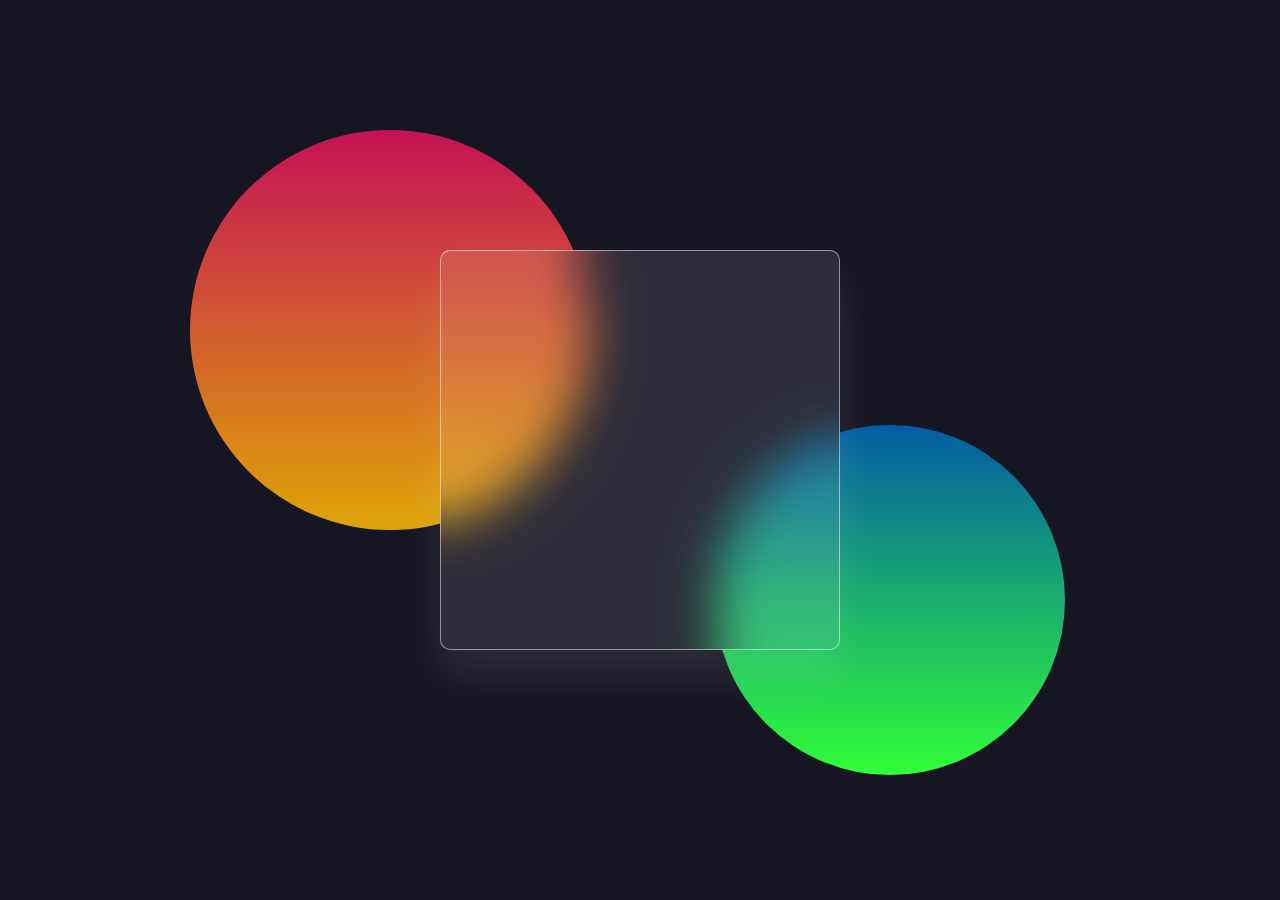
==== index.html @ f187b1ce "First commit of index and style pages" ====
<!DOCTYPE html>
<html>
    <head>
        <meta charset="UTF-8">
        <title>MY CALENDAR 2021</title>
        <link rel="stylesheet" href="style.css">
    </head>

    <body>
        <section>
            <div class="Calendar">
                <div class="container">
                    <div id="Cal"></div> 
              </div>
            </div>
        </section>
    </body>
</html>
---- style.css ----
*
{
    margin: 0;
    padding: 0;
    box-sizing: border-box;
    font-family: 'Popppins',sans-serif;
}

section
{
    position: relative;
    display: flex;
    justify-content: center;
    align-items: center;
    min-height: 100vh;
    background-color: #161623;
    overflow: hidden;
}

section::before
{
    content: '';
    position: absolute;
    width: 400px;
    height: 400px;
    background: linear-gradient(#c51256,#dfa507);
    border-radius: 50%;
    transform: translate(-250px,-120px);
}

section::after
{
    content: '';
    position: absolute;
    width: 350px;
    height: 350px;
    background: linear-gradient(#035ba3,#31ff38);
    border-radius: 50%;
    transform: translate(250px,150px);
}

.Calendar
{
    position: relative;
    z-index: 1000;
}

.container
{
    position: relative;
    width: 400px;
    min-height: 400px;
    background: rgba(255, 255,255, 0.1);
    box-shadow:0 25px 45px rgba(255,255,255,0.1);
    border:1px solid rgba(255, 255, 255, 0.5);
    backdrop-filter: blur(25px);
    border-radius: 10px;
    display: flex;
    justify-content: center;
    align-items: center;
}
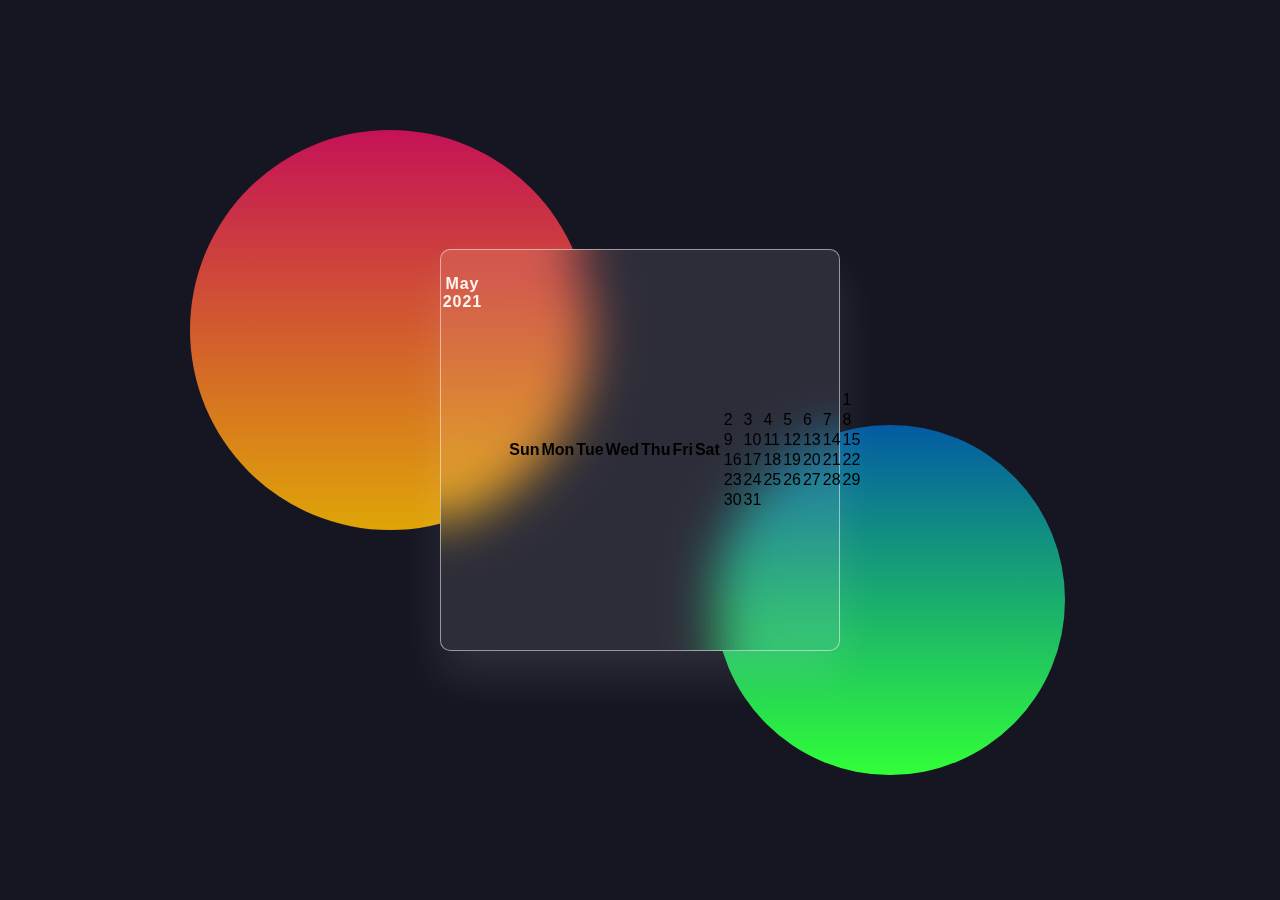
==== commit a6003739: "Updated the Calendar part1" ====
--- a/index.html
+++ b/index.html
@@ -10,7 +10,82 @@
         <section>
             <div class="Calendar">
                 <div class="container">
-                    <div id="Cal"></div> 
+                    <div id="Cal-Month">
+                        <strong>May</strong>
+                        <br />
+                        <strong> 2021</strong>
+                    </div>
+                    <div id="Cal-Week">
+                    <table>
+                        <tr>
+                            <th>Sun</th>
+                            <th>Mon</th>
+                            <th>Tue</th>
+                            <th>Wed</th>
+                            <th>Thu</th>
+                            <th>Fri</th>
+                            <th>Sat</th>
+                        </tr>
+                    </table>
+                </div>
+                <div id="Cal-Date">
+                <table>
+                        <tr>
+                            <td> </td>
+                            <td> </td>
+                            <td> </td>
+                            <td> </td>
+                            <td> </td>
+                            <td> </td>
+                            <td>1</td>
+                        </tr>
+                        <tr>
+                            <td>2</td>
+                            <td>3</td>
+                            <td>4</td>
+                            <td>5</td>
+                            <td>6</td>
+                            <td>7</td>
+                            <td>8</td>
+                        </tr>
+                        <tr>
+                            <td>9</td>
+                            <td>10</td>
+                            <td>11</td>
+                            <td>12</td>
+                            <td>13</td>
+                            <td>14</td>
+                            <td>15</td>
+                        </tr>
+                        <tr>
+                            <td>16</td>
+                            <td>17</td>
+                            <td>18</td>
+                            <td>19</td>
+                            <td>20</td>
+                            <td>21</td>
+                            <td>22</td>
+                        </tr>
+                        <tr>
+                            <td>23</td>
+                            <td>24</td>
+                            <td>25</td>
+                            <td>26</td>
+                            <td>27</td>
+                            <td>28</td>
+                            <td>29</td>
+                        </tr>
+                        <tr>
+                            <td>30</td>
+                            <td>31</td>
+                            <td> </td>
+                            <td> </td>
+                            <td> </td>
+                            <td> </td>
+                            <td> </td>
+                        </tr>
+                    </table>
+                </div>
               </div>
             </div>
         </section>
--- a/style.css
+++ b/style.css
@@ -58,4 +58,16 @@
     display: flex;
     justify-content: center;
     align-items: center;
+}
+
+#Cal-Month
+{
+    text-align: center;
+    margin: auto;
+    width: 400px;
+    height: 400px;
+    padding: 25px;
+    letter-spacing: 1px;
+    color: seashell;
+    
 }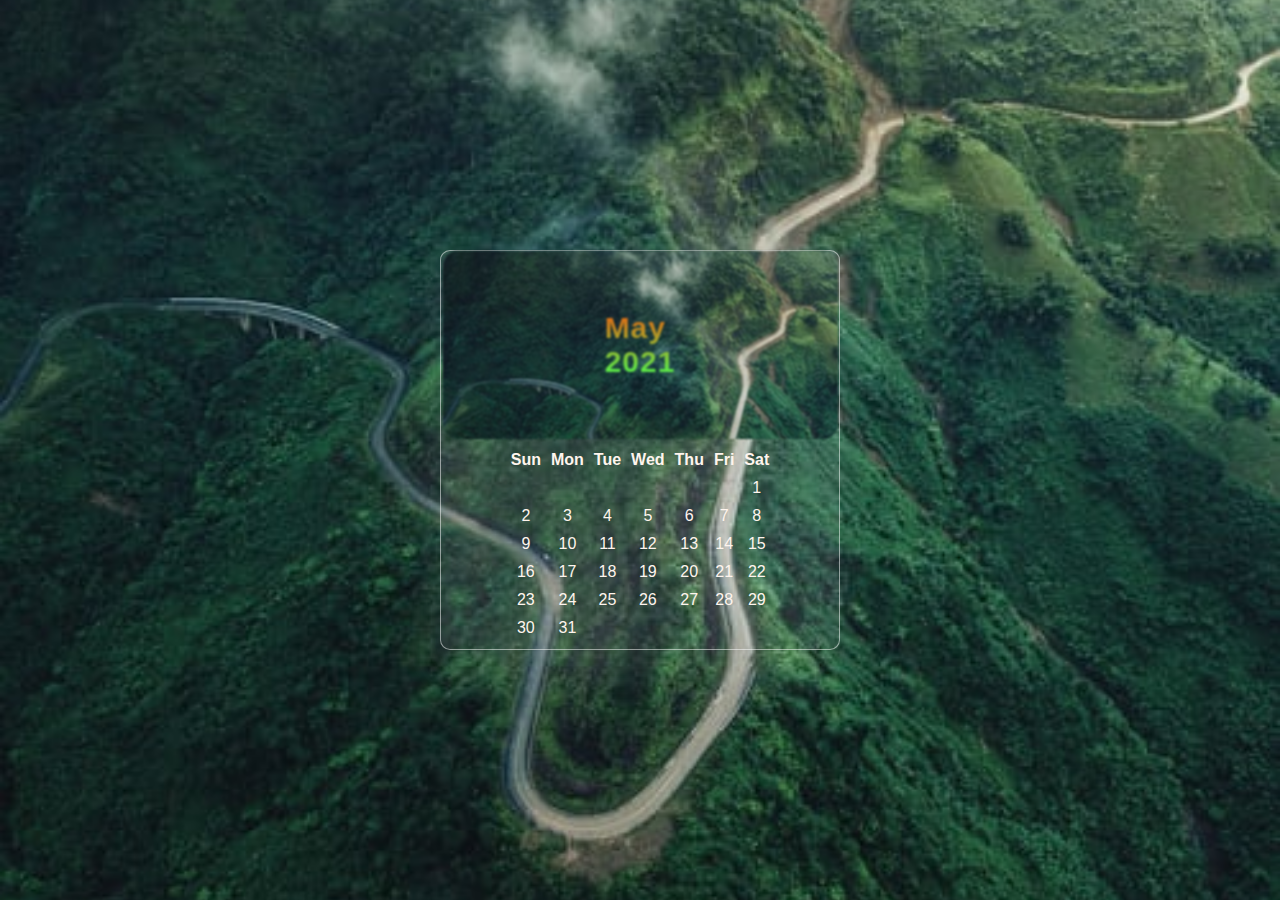
==== commit 990d5425: "HTML CSS calendar changes1" ====
--- a/index.html
+++ b/index.html
@@ -11,11 +11,13 @@
             <div class="Calendar">
                 <div class="container">
                     <div id="Cal-Month">
-                        <strong>May</strong>
+                       <span class="multicolortext">
+                         May
                         <br />
-                        <strong> 2021</strong>
+                        2021
+                    </span>
                     </div>
-                    <div id="Cal-Week">
+                    <div id="Cal-Week_Date">
                     <table>
                         <tr>
                             <th>Sun</th>
@@ -26,10 +28,7 @@
                             <th>Fri</th>
                             <th>Sat</th>
                         </tr>
-                    </table>
-                </div>
-                <div id="Cal-Date">
-                <table>
+                 
                         <tr>
                             <td> </td>
                             <td> </td>
--- a/style.css
+++ b/style.css
@@ -5,6 +5,7 @@
     box-sizing: border-box;
     font-family: 'Popppins',sans-serif;
 }
+
 
 section
 {
@@ -15,28 +16,12 @@
     min-height: 100vh;
     background-color: #161623;
     overflow: hidden;
-}
-
-section::before
-{
-    content: '';
-    position: absolute;
-    width: 400px;
-    height: 400px;
-    background: linear-gradient(#c51256,#dfa507);
-    border-radius: 50%;
-    transform: translate(-250px,-120px);
-}
-
-section::after
-{
-    content: '';
-    position: absolute;
-    width: 350px;
-    height: 350px;
-    background: linear-gradient(#035ba3,#31ff38);
-    border-radius: 50%;
-    transform: translate(250px,150px);
+    background-image: url("photo.png");
+    -webkit-background-size:cover;
+    background-size: cover;
+    background-attachment: fixed;
+    background-repeat: no-repeat;
+    background-position:center center;
 }
 
 .Calendar
@@ -53,21 +38,57 @@
     background: rgba(255, 255,255, 0.1);
     box-shadow:0 25px 45px rgba(255,255,255,0.1);
     border:1px solid rgba(255, 255, 255, 0.5);
-    backdrop-filter: blur(25px);
     border-radius: 10px;
     display: flex;
-    justify-content: center;
+    flex-direction: column;
+    justify-content: stretch;
     align-items: center;
+    
 }
 
 #Cal-Month
 {
+    background-image: url("photo.png");
+    object-fit: cover;
+    filter: blur(1px);
+    border-radius: 15px;
+    backdrop-filter: ;
+    width: 395px;
+    height: 100px;
+    align-items: center;
+    display: flex;
+    justify-content: center;
+    letter-spacing: 1px;
+    flex-grow: 50;
+    font-family: Georgia, 'Times New Roman', Times, serif;
+    font-size: 30px;
+    font-weight: bolder;
+    
+}
+
+#Cal-Week_Date
+{
     text-align: center;
-    margin: auto;
-    width: 400px;
-    height: 400px;
-    padding: 25px;
-    letter-spacing: 1px;
+    margin: 2px;
+    padding: 25px,25px ;
+    justify-content: center;
     color: seashell;
-    
-}+}
+table
+{
+    display: table-cell;
+    border: 1px ;
+    border-collapse: separate;
+    border-spacing:10px ;
+}
+
+.multicolortext
+{
+    background-image:linear-gradient(#ee6110,#4afc50);
+    -webkit-background-clip: text;
+    -moz-background-clip: text;
+    background-clip: text;
+    color: transparent;
+    z-index: 1000;
+}
+
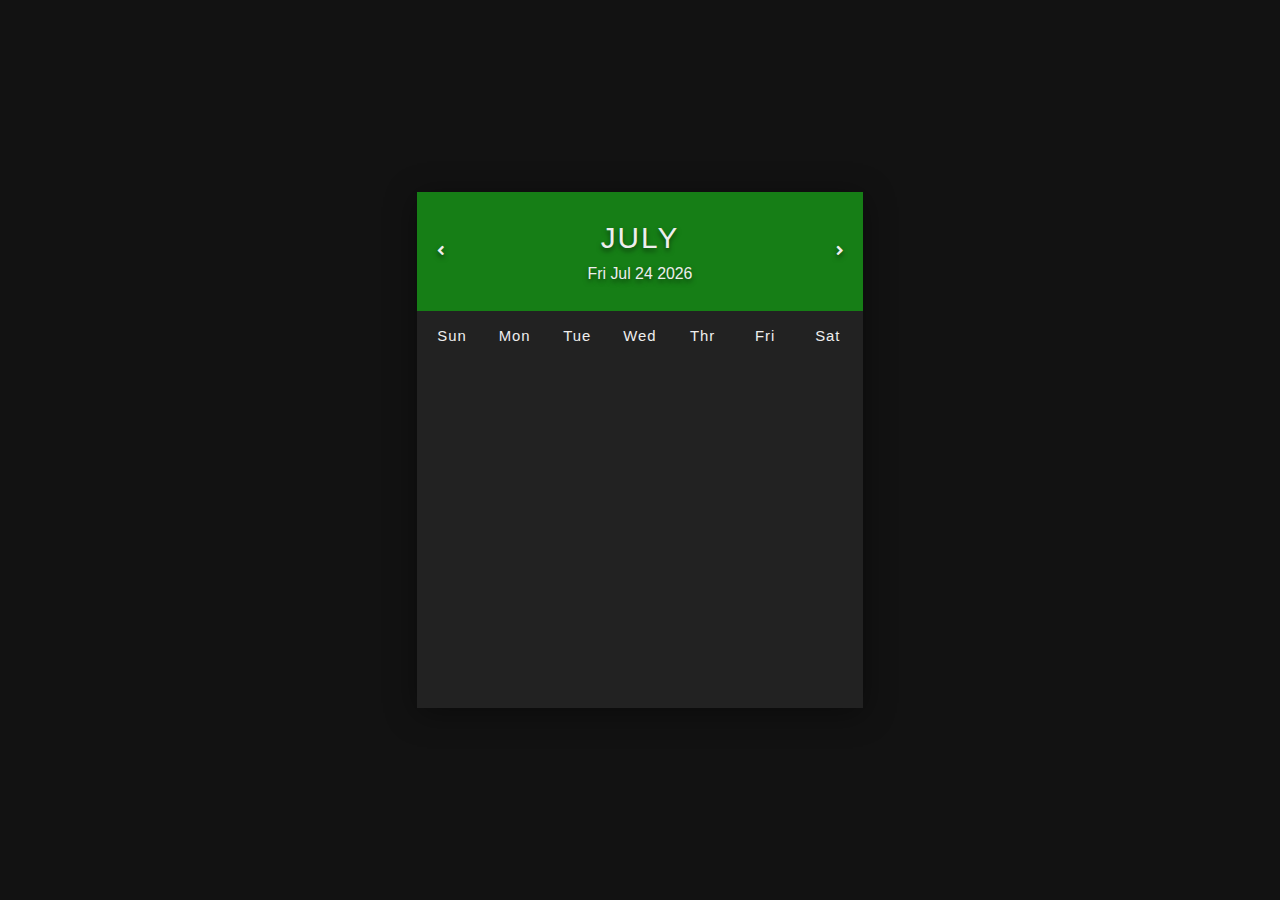
==== commit 0a5e450b: "Added some js file" ====
--- a/index.html
+++ b/index.html
@@ -1,92 +1,35 @@
 <!DOCTYPE html>
 <html>
     <head>
-        <meta charset="UTF-8">
-        <title>MY CALENDAR 2021</title>
+        <title>Calendar</title>
         <link rel="stylesheet" href="style.css">
+        <link rel="stylesheet" href="https://cdnjs.cloudflare.com/ajax/libs/font-awesome/5.15.3/css/all.min.css">
     </head>
-
     <body>
-        <section>
-            <div class="Calendar">
-                <div class="container">
-                    <div id="Cal-Month">
-                       <span class="multicolortext">
-                         May
-                        <br />
-                        2021
-                    </span>
+        
+        <div class="container">
+            <div class="calendar">
+                <div class="month">
+                    <i class="fas fa-angle-left prev"></i>
+                    <div class="date">
+                        <h1> </h1>
+                        <p> </p>
                     </div>
-                    <div id="Cal-Week_Date">
-                    <table>
-                        <tr>
-                            <th>Sun</th>
-                            <th>Mon</th>
-                            <th>Tue</th>
-                            <th>Wed</th>
-                            <th>Thu</th>
-                            <th>Fri</th>
-                            <th>Sat</th>
-                        </tr>
-                 
-                        <tr>
-                            <td> </td>
-                            <td> </td>
-                            <td> </td>
-                            <td> </td>
-                            <td> </td>
-                            <td> </td>
-                            <td>1</td>
-                        </tr>
-                        <tr>
-                            <td>2</td>
-                            <td>3</td>
-                            <td>4</td>
-                            <td>5</td>
-                            <td>6</td>
-                            <td>7</td>
-                            <td>8</td>
-                        </tr>
-                        <tr>
-                            <td>9</td>
-                            <td>10</td>
-                            <td>11</td>
-                            <td>12</td>
-                            <td>13</td>
-                            <td>14</td>
-                            <td>15</td>
-                        </tr>
-                        <tr>
-                            <td>16</td>
-                            <td>17</td>
-                            <td>18</td>
-                            <td>19</td>
-                            <td>20</td>
-                            <td>21</td>
-                            <td>22</td>
-                        </tr>
-                        <tr>
-                            <td>23</td>
-                            <td>24</td>
-                            <td>25</td>
-                            <td>26</td>
-                            <td>27</td>
-                            <td>28</td>
-                            <td>29</td>
-                        </tr>
-                        <tr>
-                            <td>30</td>
-                            <td>31</td>
-                            <td> </td>
-                            <td> </td>
-                            <td> </td>
-                            <td> </td>
-                            <td> </td>
-                        </tr>
-                    </table>
+                    <i class="fas fa-angle-right next"></i>
                 </div>
-              </div>
+                <div class="weekdays">
+                    <div>Sun</div>
+                    <div>Mon</div>
+                    <div>Tue</div>
+                    <div>Wed</div>
+                    <div>Thr</div>
+                    <div>Fri</div>
+                    <div>Sat</div>
+                </div>
+                <div class="days">
+                </div>
             </div>
-        </section>
+        </div>
     </body>
+    <script src="index.js"></script>
 </html>--- a/style.css
+++ b/style.css
@@ -1,94 +1,104 @@
-*
-{
+*{
     margin: 0;
     padding: 0;
     box-sizing: border-box;
-    font-family: 'Popppins',sans-serif;
+    font-family: 'Lucida Sans', 'Lucida Sans Regular', 'Lucida Grande', 'Lucida Sans Unicode', Geneva, Verdana, sans-serif;
 }
 
+html{
+    font-size: 62%;
+}
 
-section
-{
-    position: relative;
+.container{
+    width: 100%;
+    height: 100vh;
+    background-color: #121212;
+    color: #eee;
     display: flex;
     justify-content: center;
     align-items: center;
-    min-height: 100vh;
-    background-color: #161623;
-    overflow: hidden;
-    background-image: url("photo.png");
-    -webkit-background-size:cover;
-    background-size: cover;
-    background-attachment: fixed;
-    background-repeat: no-repeat;
-    background-position:center center;
 }
 
-.Calendar
-{
-    position: relative;
-    z-index: 1000;
+.calendar{
+    width: 45rem;
+    height: 52rem;
+    background-color: #222222;
+    box-shadow: 0 0.5rem 3rem rgba(0, 0,0, 0.4);
 }
 
-.container
-{
-    position: relative;
-    width: 400px;
-    min-height: 400px;
-    background: rgba(255, 255,255, 0.1);
-    box-shadow:0 25px 45px rgba(255,255,255,0.1);
-    border:1px solid rgba(255, 255, 255, 0.5);
-    border-radius: 10px;
+.month{
+    width: 100%;
+    height: 12rem;
+    background-color: #167e16;
     display: flex;
-    flex-direction: column;
-    justify-content: stretch;
+    justify-content: space-between;
     align-items: center;
-    
+    padding: 2rem;
+    text-align: center;
+    text-shadow: 0 0.3rem 0.5rem rgba(0, 0,0, 0.5);
+}
+.month i{
+    font-size: 1.5rem;
+    cursor: pointer;
 }
 
-#Cal-Month
-{
-    background-image: url("photo.png");
-    object-fit: cover;
-    filter: blur(1px);
-    border-radius: 15px;
-    backdrop-filter: ;
-    width: 395px;
-    height: 100px;
+.month h1{
+    font-size: 3rem;
+    font-weight: 400;
+    text-transform: uppercase;
+    letter-spacing: 0.2rem;
+    margin-bottom: 1rem;
+}
+
+.month p{
+    font-size: 1.6rem;
+}
+
+.weekdays{
+    width: 100%;
+    height: 5rem;
+    padding: 0 0.4rem;
+    display:flex;
     align-items: center;
+}
+
+.weekdays div{
+    font-size: 1.5rem;
+    font-weight: 400;
+    letter-spacing: 0.1rem;
+    width:calc(44.2rem/7);
     display: flex;
     justify-content: center;
-    letter-spacing: 1px;
-    flex-grow: 50;
-    font-family: Georgia, 'Times New Roman', Times, serif;
-    font-size: 30px;
-    font-weight: bolder;
-    
+    align-items: center;
 }
 
-#Cal-Week_Date
-{
-    text-align: center;
-    margin: 2px;
-    padding: 25px,25px ;
-    justify-content: center;
-    color: seashell;
-}
-table
-{
-    display: table-cell;
-    border: 1px ;
-    border-collapse: separate;
-    border-spacing:10px ;
+.days{
+    width: 100%;
+    display: flex;
+    flex-wrap: wrap;
+    padding: 0.2rem;
 }
 
-.multicolortext
-{
-    background-image:linear-gradient(#ee6110,#4afc50);
-    -webkit-background-clip: text;
-    -moz-background-clip: text;
-    background-clip: text;
-    color: transparent;
-    z-index: 1000;
+.days div{
+    font-size: 1.4rem;
+    margin:0.3rem;
+    width: calc(40.2rem/7);
+    height: 5rem;
+    display: flex;
+    justify-content: center;
+    align-items: center;
+    cursor: pointer;
 }
 
+.days div:hover:not(.today){
+    background-color: #262626;
+    border: 1px solid #777;
+}
+.prev-date, 
+.next-date{
+    opacity: 0.5;
+}
+
+.today{
+    background-color: #167e16;
+}
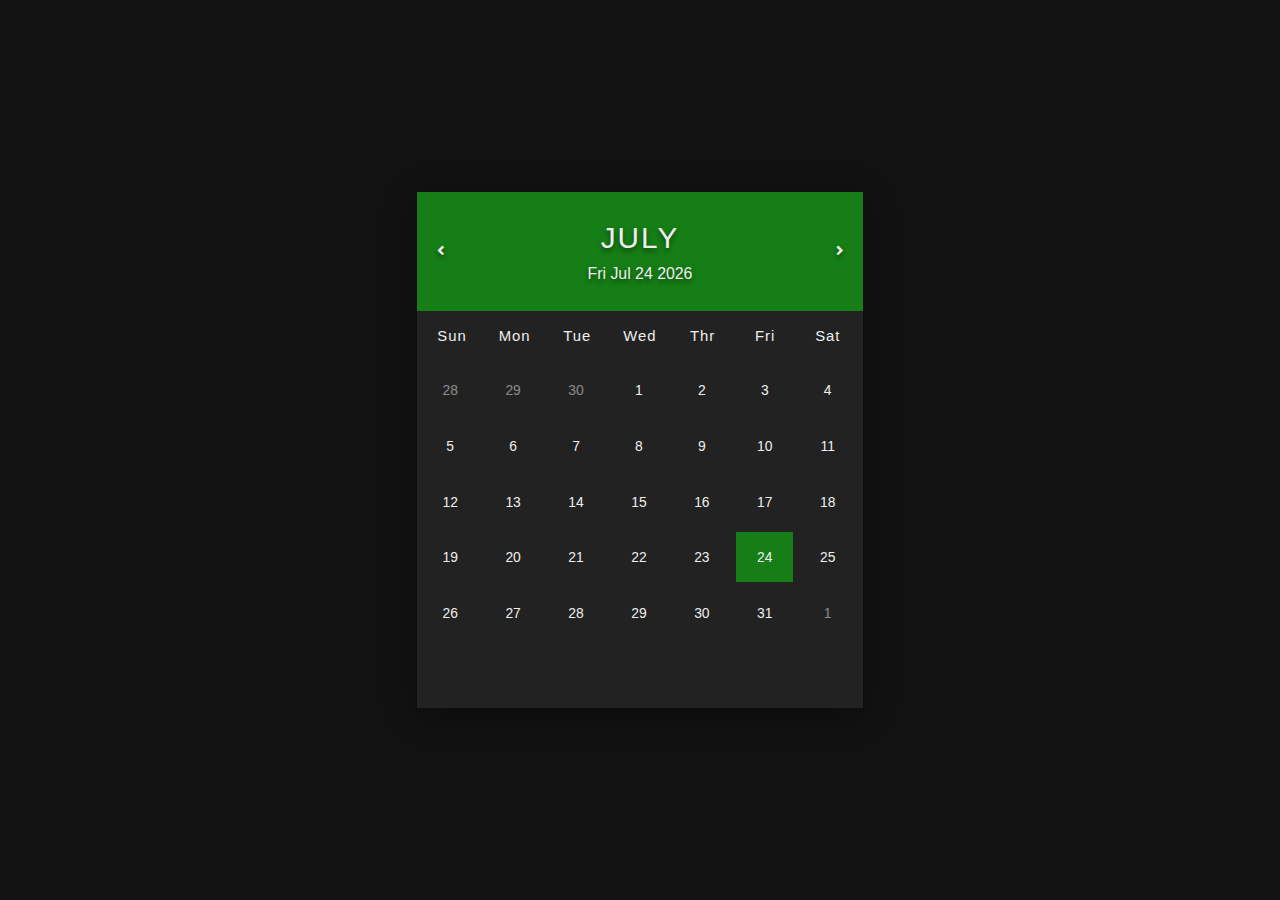
==== commit a8194fc6: "JS project converted to ReactJS" ====
--- a/index.html
+++ b/index.html
@@ -1,12 +1,13 @@
 <!DOCTYPE html>
 <html>
+
     <head>
         <title>Calendar</title>
         <link rel="stylesheet" href="style.css">
         <link rel="stylesheet" href="https://cdnjs.cloudflare.com/ajax/libs/font-awesome/5.15.3/css/all.min.css">
     </head>
+
     <body>
-        
         <div class="container">
             <div class="calendar">
                 <div class="month">
@@ -16,20 +17,27 @@
                         <p> </p>
                     </div>
                     <i class="fas fa-angle-right next"></i>
-                </div>
-                <div class="weekdays">
-                    <div>Sun</div>
-                    <div>Mon</div>
-                    <div>Tue</div>
-                    <div>Wed</div>
-                    <div>Thr</div>
-                    <div>Fri</div>
-                    <div>Sat</div>
-                </div>
-                <div class="days">
+                     </div>
+                    <div class="weekdays">
+                        <div>Sun</div>
+                        <div>Mon</div>
+                        <div>Tue</div>
+                        <div>Wed</div>
+                        <div>Thr</div>
+                        <div>Fri</div>
+                        <div>Sat</div>
+                    </div>
+                    <div class="prev-date">
+                    </div>
+                    <div class="days">
+                    </div>
+                    <div class="next-date">
+                    </div>
                 </div>
             </div>
         </div>
     </body>
+
     <script src="index.js"></script>
+    
 </html>--- a/style.css
+++ b/style.css
@@ -102,3 +102,4 @@
 .today{
     background-color: #167e16;
 }
+
